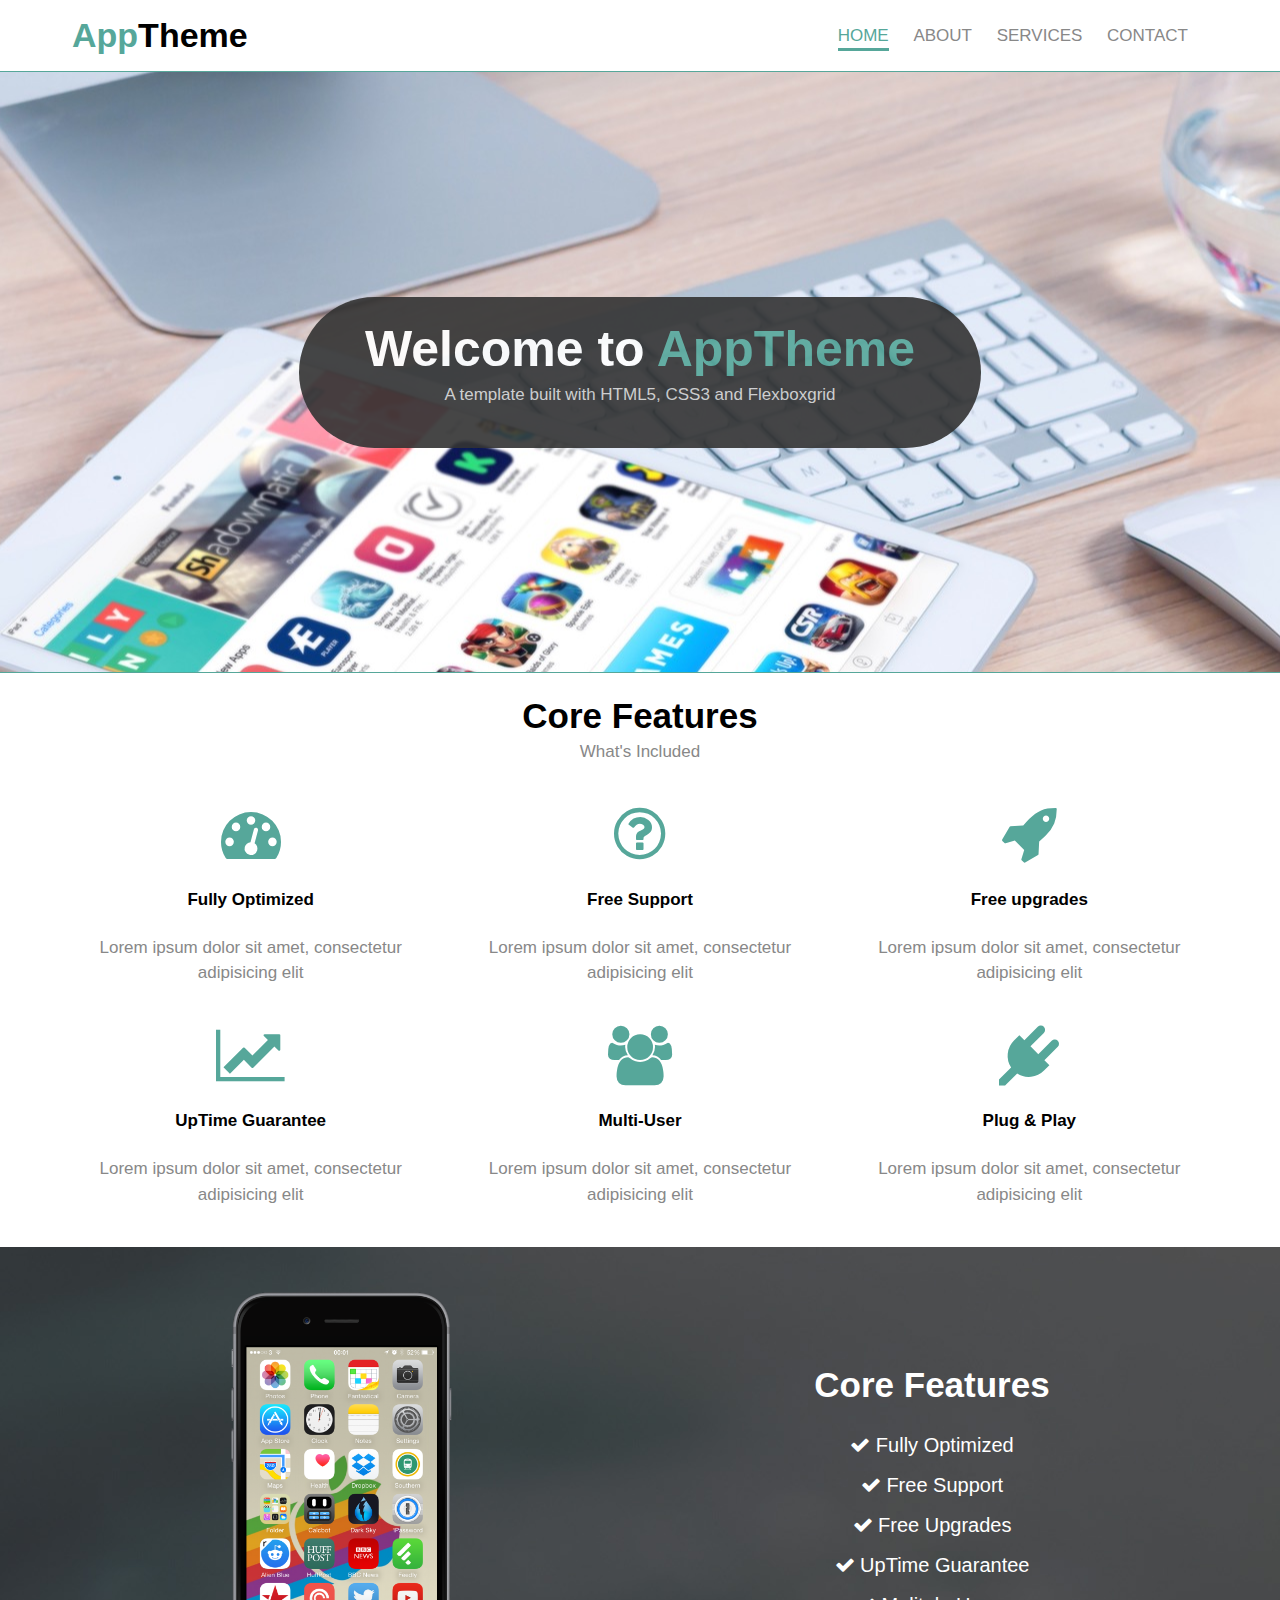
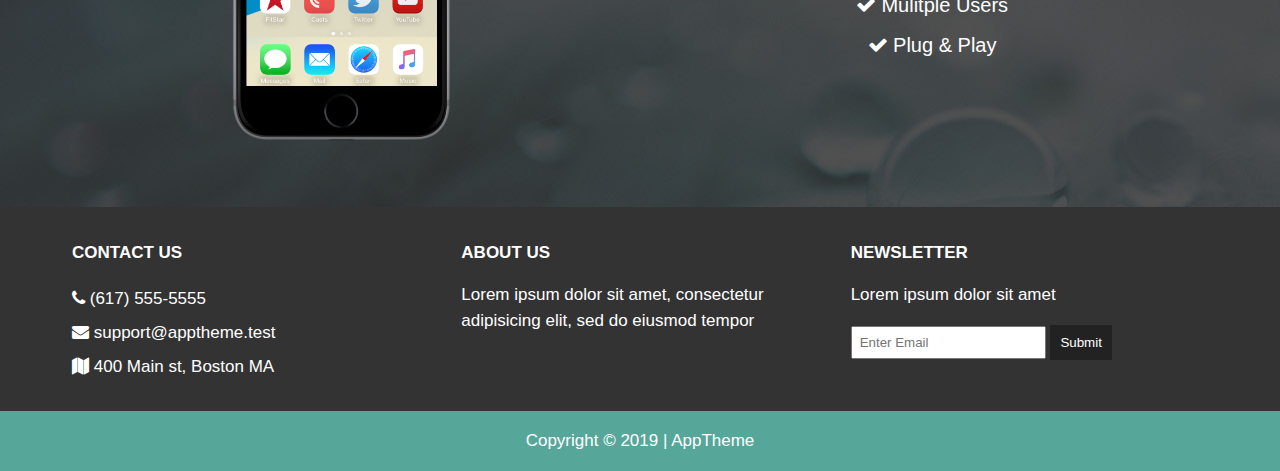
==== AppTheme-webpage/index.html @ 7fffb8e6 "Add files via upload" ====
<!DOCTYPE html>
<html>
  <head>
    <meta charset="utf-8">
    <title>AppTheme</title>
    <link rel="stylesheet" href="css/flexboxgrid.css">
    <link rel="stylesheet" href="css/font-awesome.css">
    <link rel="stylesheet" href="css/style.css">
  </head>
  <body>
    <!-- HEADER -->
    <header id="main-header">
      <div class="container">
        <div class="row end-sm end-md end-lg center-xs middle-xs middle-sm middle-md middle-lg">
          <div class="col-xs-12 col-sm-2 col-md-2 col-lg-2">
            <h1><span class="primary-text">App</span>Theme</h1>
          </div>
          <div class="col-xs-12 col-sm-10 col-md-10 col-lg-10">
            <nav id="navbar">
              <ul>
                <li class="current"><a href="index.html">Home</a></li>
                <li><a href="about.html">About</a></li>
                <li><a href="services.html">Services</a></li>
                <li><a href="contact.html">Contact</a></li>
              </ul>
            </nav>
          </div>
        </div>
      </div>
    </header>

    <!-- SHOWCASE -->
    <section id="showcase">
      <div class="container">
        <div class="row center-xs center-sm center-md center-lg middle-xs middle-sm middle-md middle-lg">
          <div class="col-xs-10 col-sm-10 col-md-10 col-lg-7 showcase-content">
            <h1>Welcome to <span class="primary-text">AppTheme</span></h1>
            <p>A template built with HTML5, CSS3 and Flexboxgrid</p>
          </div>
        </div>
      </div>
    </section>

    <!-- FEATURES -->
    <section id="features">
      <div class="container">
        <div class="row center-xs center-sm center-md center-lg">
          <div class="col-xs-12 col-sm-12 col-md-12 col-lg-12">
            <h2>Core Features</h2>
            <p>What's Included</p>

            <!-- ICON ROW 1 -->
            <div class="row center-xs center-sm center-md center-lg">
              <div class="col-xs-12 col-sm-4 col-md-4 col-lg-4">
                <i class="fa fa-dashboard"></i><br>
                <h4>Fully Optimized</h4>
                <p>Lorem ipsum dolor sit amet, consectetur adipisicing elit</p>
              </div>
              <div class="col-xs-12 col-sm-4 col-md-4 col-lg-4">
                <i class="fa fa-question-circle-o"></i><br>
                <h4>Free Support</h4>
                <p>Lorem ipsum dolor sit amet, consectetur adipisicing elit</p>
              </div>
              <div class="col-xs-12 col-sm-4 col-md-4 col-lg-4">
                <i class="fa fa-rocket"></i><br>
                <h4>Free upgrades</h4>
                <p>Lorem ipsum dolor sit amet, consectetur adipisicing elit</p>
              </div>
            </div>

            <!-- ICON ROW 2 -->
            <div class="row center-xs center-sm center-md center-lg">
              <div class="col-xs-12 col-sm-4 col-md-4 col-lg-4">
                <i class="fa fa-line-chart"></i><br>
                <h4>UpTime Guarantee</h4>
                <p>Lorem ipsum dolor sit amet, consectetur adipisicing elit</p>
              </div>
              <div class="col-xs-12 col-sm-4 col-md-4 col-lg-4">
                <i class="fa fa-users"></i><br>
                <h4>Multi-User</h4>
                <p>Lorem ipsum dolor sit amet, consectetur adipisicing elit</p>
              </div>
              <div class="col-xs-12 col-sm-4 col-md-4 col-lg-4">
                <i class="fa fa-plug"></i><br>
                <h4>Plug & Play</h4>
                <p>Lorem ipsum dolor sit amet, consectetur adipisicing elit</p>
              </div>
            </div>
          </div>
        </div>
      </div>
    </section>

    <!-- INFO SECTION -->
    <section id="info">
      <div class="container">
        <div class="row center-xs center-sm center-md center-lg middle-xs middle-sm middle-md middle-lg">
          <div class="col-xs-12 col-sm-6 col-md-6 col-lg-6">
            <img src="images/iphone.png" alt="">
          </div>
          <div class="col-xs-12 col-sm-6 col-md-6 col-lg-6">
            <h2>Core Features</h2>
            <ul>
              <li><i class="fa fa-check"></i> Fully Optimized</li>
              <li><i class="fa fa-check"></i> Free Support</li>
              <li><i class="fa fa-check"></i> Free Upgrades</li>
              <li><i class="fa fa-check"></i> UpTime Guarantee</li>
              <li><i class="fa fa-check"></i> Mulitple Users</li>
              <li><i class="fa fa-check"></i> Plug & Play</li>
            </ul>
          </div>
        </div>
      </div>
    </section>

    <!-- COMPANY -->
    <section id="company">
      <div class="container">
        <div class="row">
          <div class="col-xs-12 col-sm-4 col-md-4 col-lg-4">
            <h4>Contact Us</h4>
            <ul>
              <li><i class="fa fa-phone"></i> (617) 555-5555</li>
              <li><i class="fa fa-envelope"></i> support@apptheme.test</li>
              <li><i class="fa fa-map"></i> 400 Main st, Boston MA</li>
            </ul>
          </div>
          <div class="col-xs-12 col-sm-4 col-md-4 col-lg-4">
            <h4>About Us</h4>
            <p>Lorem ipsum dolor sit amet, consectetur adipisicing elit, sed do eiusmod tempor</p>
          </div>
          <div class="col-xs-12 col-sm-4 col-md-4 col-lg-4">
            <h4>Newsletter</h4>
            <p>Lorem ipsum dolor sit amet</p>
            <form>
              <input type="text" name="email" placeholder="Enter Email">
              <button type="submit" name="button">Submit</button>
            </form>
          </div>
        </div>
      </div>
    </section>

    <!-- FOOTER -->
    <footer id="main-footer">
      <div class="container">
        <div class="row center-xs center-sm center-md center-lg">
          <div class="col-xs-12 col-sm-12 col-md-12 col-lg-12">
            <p>Copyright &copy; 2019 | AppTheme</p>
          </div>
        </div>
      </div>
    </footer>

  </body>
</html>
---- AppTheme-webpage/css/flexboxgrid.css ----
/* Uncomment and set these variables to customize the grid. */

.container-fluid {
  margin-right: auto;
  margin-left: auto;
  padding-right: 2rem;
  padding-left: 2rem;
}

.row {
  box-sizing: border-box;
  display: -ms-flexbox;
  display: -webkit-box;
  display: flex;
  -ms-flex: 0 1 auto;
  -webkit-box-flex: 0;
  flex: 0 1 auto;
  -ms-flex-direction: row;
  -webkit-box-orient: horizontal;
  -webkit-box-direction: normal;
  flex-direction: row;
  -ms-flex-wrap: wrap;
  flex-wrap: wrap;
  margin-right: -1rem;
  margin-left: -1rem;
}

.row.reverse {
  -ms-flex-direction: row-reverse;
  -webkit-box-orient: horizontal;
  -webkit-box-direction: reverse;
  flex-direction: row-reverse;
}

.col.reverse {
  -ms-flex-direction: column-reverse;
  -webkit-box-orient: vertical;
  -webkit-box-direction: reverse;
  flex-direction: column-reverse;
}

.col-xs,
.col-xs-1,
.col-xs-2,
.col-xs-3,
.col-xs-4,
.col-xs-5,
.col-xs-6,
.col-xs-7,
.col-xs-8,
.col-xs-9,
.col-xs-10,
.col-xs-11,
.col-xs-12 {
  box-sizing: border-box;
  -ms-flex: 0 0 auto;
  -webkit-box-flex: 0;
  flex: 0 0 auto;
  padding-right: 1rem;
  padding-left: 1rem;
}

.col-xs {
  -webkit-flex-grow: 1;
  -ms-flex-positive: 1;
  -webkit-box-flex: 1;
  flex-grow: 1;
  -ms-flex-preferred-size: 0;
  flex-basis: 0;
  max-width: 100%;
}

.col-xs-1 {
  -ms-flex-preferred-size: 8.333%;
  flex-basis: 8.333%;
  max-width: 8.333%;
}

.col-xs-2 {
  -ms-flex-preferred-size: 16.667%;
  flex-basis: 16.667%;
  max-width: 16.667%;
}

.col-xs-3 {
  -ms-flex-preferred-size: 25%;
  flex-basis: 25%;
  max-width: 25%;
}

.col-xs-4 {
  -ms-flex-preferred-size: 33.333%;
  flex-basis: 33.333%;
  max-width: 33.333%;
}

.col-xs-5 {
  -ms-flex-preferred-size: 41.667%;
  flex-basis: 41.667%;
  max-width: 41.667%;
}

.col-xs-6 {
  -ms-flex-preferred-size: 50%;
  flex-basis: 50%;
  max-width: 50%;
}

.col-xs-7 {
  -ms-flex-preferred-size: 58.333%;
  flex-basis: 58.333%;
  max-width: 58.333%;
}

.col-xs-8 {
  -ms-flex-preferred-size: 66.667%;
  flex-basis: 66.667%;
  max-width: 66.667%;
}

.col-xs-9 {
  -ms-flex-preferred-size: 75%;
  flex-basis: 75%;
  max-width: 75%;
}

.col-xs-10 {
  -ms-flex-preferred-size: 83.333%;
  flex-basis: 83.333%;
  max-width: 83.333%;
}

.col-xs-11 {
  -ms-flex-preferred-size: 91.667%;
  flex-basis: 91.667%;
  max-width: 91.667%;
}

.col-xs-12 {
  -ms-flex-preferred-size: 100%;
  flex-basis: 100%;
  max-width: 100%;
}

.col-xs-offset-1 {
  margin-left: 8.333%;
}

.col-xs-offset-2 {
  margin-left: 16.667%;
}

.col-xs-offset-3 {
  margin-left: 25%;
}

.col-xs-offset-4 {
  margin-left: 33.333%;
}

.col-xs-offset-5 {
  margin-left: 41.667%;
}

.col-xs-offset-6 {
  margin-left: 50%;
}

.col-xs-offset-7 {
  margin-left: 58.333%;
}

.col-xs-offset-8 {
  margin-left: 66.667%;
}

.col-xs-offset-9 {
  margin-left: 75%;
}

.col-xs-offset-10 {
  margin-left: 83.333%;
}

.col-xs-offset-11 {
  margin-left: 91.667%;
}

.start-xs {
  -ms-flex-pack: start;
  -webkit-box-pack: start;
  justify-content: flex-start;
  text-align: start;
}

.center-xs {
  -ms-flex-pack: center;
  -webkit-box-pack: center;
  justify-content: center;
  text-align: center;
}

.end-xs {
  -ms-flex-pack: end;
  -webkit-box-pack: end;
  justify-content: flex-end;
  text-align: end;
}

.top-xs {
  -ms-flex-align: start;
  -webkit-box-align: start;
  align-items: flex-start;
}

.middle-xs {
  -ms-flex-align: center;
  -webkit-box-align: center;
  align-items: center;
}

.bottom-xs {
  -ms-flex-align: end;
  -webkit-box-align: end;
  align-items: flex-end;
}

.around-xs {
  -ms-flex-pack: distribute;
  justify-content: space-around;
}

.between-xs {
  -ms-flex-pack: justify;
  -webkit-box-pack: justify;
  justify-content: space-between;
}

.first-xs {
  -ms-flex-order: -1;
  -webkit-box-ordinal-group: 0;
  order: -1;
}

.last-xs {
  -ms-flex-order: 1;
  -webkit-box-ordinal-group: 2;
  order: 1;
}

@media only screen and (min-width: 48em) {
  .container {
    width: 46rem;
  }

  .col-sm,
  .col-sm-1,
  .col-sm-2,
  .col-sm-3,
  .col-sm-4,
  .col-sm-5,
  .col-sm-6,
  .col-sm-7,
  .col-sm-8,
  .col-sm-9,
  .col-sm-10,
  .col-sm-11,
  .col-sm-12 {
    box-sizing: border-box;
    -ms-flex: 0 0 auto;
    -webkit-box-flex: 0;
    flex: 0 0 auto;
    padding-right: 1rem;
    padding-left: 1rem;
  }

  .col-sm {
    -webkit-flex-grow: 1;
    -ms-flex-positive: 1;
    -webkit-box-flex: 1;
    flex-grow: 1;
    -ms-flex-preferred-size: 0;
    flex-basis: 0;
    max-width: 100%;
  }

  .col-sm-1 {
    -ms-flex-preferred-size: 8.333%;
    flex-basis: 8.333%;
    max-width: 8.333%;
  }

  .col-sm-2 {
    -ms-flex-preferred-size: 16.667%;
    flex-basis: 16.667%;
    max-width: 16.667%;
  }

  .col-sm-3 {
    -ms-flex-preferred-size: 25%;
    flex-basis: 25%;
    max-width: 25%;
  }

  .col-sm-4 {
    -ms-flex-preferred-size: 33.333%;
    flex-basis: 33.333%;
    max-width: 33.333%;
  }

  .col-sm-5 {
    -ms-flex-preferred-size: 41.667%;
    flex-basis: 41.667%;
    max-width: 41.667%;
  }

  .col-sm-6 {
    -ms-flex-preferred-size: 50%;
    flex-basis: 50%;
    max-width: 50%;
  }

  .col-sm-7 {
    -ms-flex-preferred-size: 58.333%;
    flex-basis: 58.333%;
    max-width: 58.333%;
  }

  .col-sm-8 {
    -ms-flex-preferred-size: 66.667%;
    flex-basis: 66.667%;
    max-width: 66.667%;
  }

  .col-sm-9 {
    -ms-flex-preferred-size: 75%;
    flex-basis: 75%;
    max-width: 75%;
  }

  .col-sm-10 {
    -ms-flex-preferred-size: 83.333%;
    flex-basis: 83.333%;
    max-width: 83.333%;
  }

  .col-sm-11 {
    -ms-flex-preferred-size: 91.667%;
    flex-basis: 91.667%;
    max-width: 91.667%;
  }

  .col-sm-12 {
    -ms-flex-preferred-size: 100%;
    flex-basis: 100%;
    max-width: 100%;
  }

  .col-sm-offset-1 {
    margin-left: 8.333%;
  }

  .col-sm-offset-2 {
    margin-left: 16.667%;
  }

  .col-sm-offset-3 {
    margin-left: 25%;
  }

  .col-sm-offset-4 {
    margin-left: 33.333%;
  }

  .col-sm-offset-5 {
    margin-left: 41.667%;
  }

  .col-sm-offset-6 {
    margin-left: 50%;
  }

  .col-sm-offset-7 {
    margin-left: 58.333%;
  }

  .col-sm-offset-8 {
    margin-left: 66.667%;
  }

  .col-sm-offset-9 {
    margin-left: 75%;
  }

  .col-sm-offset-10 {
    margin-left: 83.333%;
  }

  .col-sm-offset-11 {
    margin-left: 91.667%;
  }

  .start-sm {
    -ms-flex-pack: start;
    -webkit-box-pack: start;
    justify-content: flex-start;
    text-align: start;
  }

  .center-sm {
    -ms-flex-pack: center;
    -webkit-box-pack: center;
    justify-content: center;
    text-align: center;
  }

  .end-sm {
    -ms-flex-pack: end;
    -webkit-box-pack: end;
    justify-content: flex-end;
    text-align: end;
  }

  .top-sm {
    -ms-flex-align: start;
    -webkit-box-align: start;
    align-items: flex-start;
  }

  .middle-sm {
    -ms-flex-align: center;
    -webkit-box-align: center;
    align-items: center;
  }

  .bottom-sm {
    -ms-flex-align: end;
    -webkit-box-align: end;
    align-items: flex-end;
  }

  .around-sm {
    -ms-flex-pack: distribute;
    justify-content: space-around;
  }

  .between-sm {
    -ms-flex-pack: justify;
    -webkit-box-pack: justify;
    justify-content: space-between;
  }

  .first-sm {
    -ms-flex-order: -1;
    -webkit-box-ordinal-group: 0;
    order: -1;
  }

  .last-sm {
    -ms-flex-order: 1;
    -webkit-box-ordinal-group: 2;
    order: 1;
  }
}

@media only screen and (min-width: 62em) {
  .container {
    width: 61rem;
  }

  .col-md,
  .col-md-1,
  .col-md-2,
  .col-md-3,
  .col-md-4,
  .col-md-5,
  .col-md-6,
  .col-md-7,
  .col-md-8,
  .col-md-9,
  .col-md-10,
  .col-md-11,
  .col-md-12 {
    box-sizing: border-box;
    -ms-flex: 0 0 auto;
    -webkit-box-flex: 0;
    flex: 0 0 auto;
    padding-right: 1rem;
    padding-left: 1rem;
  }

  .col-md {
    -webkit-flex-grow: 1;
    -ms-flex-positive: 1;
    -webkit-box-flex: 1;
    flex-grow: 1;
    -ms-flex-preferred-size: 0;
    flex-basis: 0;
    max-width: 100%;
  }

  .col-md-1 {
    -ms-flex-preferred-size: 8.333%;
    flex-basis: 8.333%;
    max-width: 8.333%;
  }

  .col-md-2 {
    -ms-flex-preferred-size: 16.667%;
    flex-basis: 16.667%;
    max-width: 16.667%;
  }

  .col-md-3 {
    -ms-flex-preferred-size: 25%;
    flex-basis: 25%;
    max-width: 25%;
  }

  .col-md-4 {
    -ms-flex-preferred-size: 33.333%;
    flex-basis: 33.333%;
    max-width: 33.333%;
  }

  .col-md-5 {
    -ms-flex-preferred-size: 41.667%;
    flex-basis: 41.667%;
    max-width: 41.667%;
  }

  .col-md-6 {
    -ms-flex-preferred-size: 50%;
    flex-basis: 50%;
    max-width: 50%;
  }

  .col-md-7 {
    -ms-flex-preferred-size: 58.333%;
    flex-basis: 58.333%;
    max-width: 58.333%;
  }

  .col-md-8 {
    -ms-flex-preferred-size: 66.667%;
    flex-basis: 66.667%;
    max-width: 66.667%;
  }

  .col-md-9 {
    -ms-flex-preferred-size: 75%;
    flex-basis: 75%;
    max-width: 75%;
  }

  .col-md-10 {
    -ms-flex-preferred-size: 83.333%;
    flex-basis: 83.333%;
    max-width: 83.333%;
  }

  .col-md-11 {
    -ms-flex-preferred-size: 91.667%;
    flex-basis: 91.667%;
    max-width: 91.667%;
  }

  .col-md-12 {
    -ms-flex-preferred-size: 100%;
    flex-basis: 100%;
    max-width: 100%;
  }

  .col-md-offset-1 {
    margin-left: 8.333%;
  }

  .col-md-offset-2 {
    margin-left: 16.667%;
  }

  .col-md-offset-3 {
    margin-left: 25%;
  }

  .col-md-offset-4 {
    margin-left: 33.333%;
  }

  .col-md-offset-5 {
    margin-left: 41.667%;
  }

  .col-md-offset-6 {
    margin-left: 50%;
  }

  .col-md-offset-7 {
    margin-left: 58.333%;
  }

  .col-md-offset-8 {
    margin-left: 66.667%;
  }

  .col-md-offset-9 {
    margin-left: 75%;
  }

  .col-md-offset-10 {
    margin-left: 83.333%;
  }

  .col-md-offset-11 {
    margin-left: 91.667%;
  }

  .start-md {
    -ms-flex-pack: start;
    -webkit-box-pack: start;
    justify-content: flex-start;
    text-align: start;
  }

  .center-md {
    -ms-flex-pack: center;
    -webkit-box-pack: center;
    justify-content: center;
    text-align: center;
  }

  .end-md {
    -ms-flex-pack: end;
    -webkit-box-pack: end;
    justify-content: flex-end;
    text-align: end;
  }

  .top-md {
    -ms-flex-align: start;
    -webkit-box-align: start;
    align-items: flex-start;
  }

  .middle-md {
    -ms-flex-align: center;
    -webkit-box-align: center;
    align-items: center;
  }

  .bottom-md {
    -ms-flex-align: end;
    -webkit-box-align: end;
    align-items: flex-end;
  }

  .around-md {
    -ms-flex-pack: distribute;
    justify-content: space-around;
  }

  .between-md {
    -ms-flex-pack: justify;
    -webkit-box-pack: justify;
    justify-content: space-between;
  }

  .first-md {
    -ms-flex-order: -1;
    -webkit-box-ordinal-group: 0;
    order: -1;
  }

  .last-md {
    -ms-flex-order: 1;
    -webkit-box-ordinal-group: 2;
    order: 1;
  }
}

@media only screen and (min-width: 75em) {
  .container {
    width: 71rem;
  }

  .col-lg,
  .col-lg-1,
  .col-lg-2,
  .col-lg-3,
  .col-lg-4,
  .col-lg-5,
  .col-lg-6,
  .col-lg-7,
  .col-lg-8,
  .col-lg-9,
  .col-lg-10,
  .col-lg-11,
  .col-lg-12 {
    box-sizing: border-box;
    -ms-flex: 0 0 auto;
    -webkit-box-flex: 0;
    flex: 0 0 auto;
    padding-right: 1rem;
    padding-left: 1rem;
  }

  .col-lg {
    -webkit-flex-grow: 1;
    -ms-flex-positive: 1;
    -webkit-box-flex: 1;
    flex-grow: 1;
    -ms-flex-preferred-size: 0;
    flex-basis: 0;
    max-width: 100%;
  }

  .col-lg-1 {
    -ms-flex-preferred-size: 8.333%;
    flex-basis: 8.333%;
    max-width: 8.333%;
  }

  .col-lg-2 {
    -ms-flex-preferred-size: 16.667%;
    flex-basis: 16.667%;
    max-width: 16.667%;
  }

  .col-lg-3 {
    -ms-flex-preferred-size: 25%;
    flex-basis: 25%;
    max-width: 25%;
  }

  .col-lg-4 {
    -ms-flex-preferred-size: 33.333%;
    flex-basis: 33.333%;
    max-width: 33.333%;
  }

  .col-lg-5 {
    -ms-flex-preferred-size: 41.667%;
    flex-basis: 41.667%;
    max-width: 41.667%;
  }

  .col-lg-6 {
    -ms-flex-preferred-size: 50%;
    flex-basis: 50%;
    max-width: 50%;
  }

  .col-lg-7 {
    -ms-flex-preferred-size: 58.333%;
    flex-basis: 58.333%;
    max-width: 58.333%;
  }

  .col-lg-8 {
    -ms-flex-preferred-size: 66.667%;
    flex-basis: 66.667%;
    max-width: 66.667%;
  }

  .col-lg-9 {
    -ms-flex-preferred-size: 75%;
    flex-basis: 75%;
    max-width: 75%;
  }

  .col-lg-10 {
    -ms-flex-preferred-size: 83.333%;
    flex-basis: 83.333%;
    max-width: 83.333%;
  }

  .col-lg-11 {
    -ms-flex-preferred-size: 91.667%;
    flex-basis: 91.667%;
    max-width: 91.667%;
  }

  .col-lg-12 {
    -ms-flex-preferred-size: 100%;
    flex-basis: 100%;
    max-width: 100%;
  }

  .col-lg-offset-1 {
    margin-left: 8.333%;
  }

  .col-lg-offset-2 {
    margin-left: 16.667%;
  }

  .col-lg-offset-3 {
    margin-left: 25%;
  }

  .col-lg-offset-4 {
    margin-left: 33.333%;
  }

  .col-lg-offset-5 {
    margin-left: 41.667%;
  }

  .col-lg-offset-6 {
    margin-left: 50%;
  }

  .col-lg-offset-7 {
    margin-left: 58.333%;
  }

  .col-lg-offset-8 {
    margin-left: 66.667%;
  }

  .col-lg-offset-9 {
    margin-left: 75%;
  }

  .col-lg-offset-10 {
    margin-left: 83.333%;
  }

  .col-lg-offset-11 {
    margin-left: 91.667%;
  }

  .start-lg {
    -ms-flex-pack: start;
    -webkit-box-pack: start;
    justify-content: flex-start;
    text-align: start;
  }

  .center-lg {
    -ms-flex-pack: center;
    -webkit-box-pack: center;
    justify-content: center;
    text-align: center;
  }

  .end-lg {
    -ms-flex-pack: end;
    -webkit-box-pack: end;
    justify-content: flex-end;
    text-align: end;
  }

  .top-lg {
    -ms-flex-align: start;
    -webkit-box-align: start;
    align-items: flex-start;
  }

  .middle-lg {
    -ms-flex-align: center;
    -webkit-box-align: center;
    align-items: center;
  }

  .bottom-lg {
    -ms-flex-align: end;
    -webkit-box-align: end;
    align-items: flex-end;
  }

  .around-lg {
    -ms-flex-pack: distribute;
    justify-content: space-around;
  }

  .between-lg {
    -ms-flex-pack: justify;
    -webkit-box-pack: justify;
    justify-content: space-between;
  }

  .first-lg {
    -ms-flex-order: -1;
    -webkit-box-ordinal-group: 0;
    order: -1;
  }

  .last-lg {
    -ms-flex-order: 1;
    -webkit-box-ordinal-group: 2;
    order: 1;
  }
}
---- AppTheme-webpage/css/style.css ----
body{
  font-family:'Open-sans', sans-serif;
  font-size:17px;
  line-height:1.5em;
  margin:0;
  padding:0;
}

img{
  width:100%;
}

.container{
  margin:auto;
}

/* COMMON CLASSES */
.primary-text{
  color:#56a79a;
}

.primary-background{
  background:#56a79a;
}

/* HEADER */
#main-header{
  border-bottom:1px solid #56a79a;
}

/* NAVBAR */
#navbar{
  text-transform:uppercase;
}

#navbar li{
  display:inline;
  padding-right:20px;
  list-style:none;
}

#navbar a{
  text-decoration:none;
  color:#888;
}

#navbar li.current a, #navbar a:hover{
  color:#56a79a;
  border-bottom: 3px solid #56a79a;
  padding-bottom:3px;
}

/* SHOWCASE */
#showcase{
  background:url('../images/showcase.jpg') no-repeat center center;
  border-bottom:1px solid #56a79a;
  margin-bottom:30px;
}

#showcase .row{
  height:600px;
}

#showcase h1{
  font-size:50px;
  margin:0;
  padding-bottom:20px;
}

#showcase p{
  color:#ccc;
  margin:0;
}

#showcase .showcase-content{
  background:#333;
  color:#fff;
  border-radius:90px;
  padding:40px;
  opacity:0.9;
}

/* FEATURES */
#features h2{
  font-size:35px;
  margin:0;
  padding-bottom:10px;
}

#features p{
  color:#888;
  margin:0;
  margin-bottom:40px;
}

#features .fa{
  font-size:60px;
  color:#56a79a;
}

/* INFO */
#info{
  background:#333 url('../images/info-bg.jpg') no-repeat;
  color:#fff;
}

#info h2{
  font-size:35px;
  margin:0;
  padding-bottom:10px;
}

#info ul{
  list-style:none;
  padding:0;
}

#info li{
  line-height:2em;
  font-size:20px;
}

/* COMPANY */
#company{
  background:#333;
  color:#fff;
  padding:10px 0;
}

#company h4{
  text-transform:uppercase;
  margin-bottom:0;
}

#company ul{
  padding:0;
  list-style:none;
  line-height:2em;
}

#company input[type="text"]{
  padding:7px;
}

#company button{
  background:#222;
  color:#fff;
  padding:10px;
  border:0;
}

/* FOOTER */
#main-footer{
  background:#56a79a;
  color:#fff;
}

/* PAGE */
#page{
  margin-bottom:40px;
}

/* SERVICES */
.services ul li{
  list-style:none;
  padding:10px;
}

.services ul li:nth-child(odd){
  background:#333;
  color:#fff;
}

.services ul li:nth-child(even){
  background:#56a79a;
  color:#fff;
}

/* CONTACT */
.contact form{
  background:#333;
  color:#fff;
  padding:20px;
}

.contact form input[type="text"]{
  width:50%;
  height:30px;
  margin-bottom:10px;
}

.contact form textarea{
  width:50%;
  height:100px;
}

.contact form button{
  width:50%;
  padding:10px 0;
  border:0;
  background:#222;
  color:#fff;
}

.contact form label{
  text-transform:uppercase;
}

/* MEDIA QUERIES */
@media(max-width:800px){
  #showcase h1{
    font-size:30px;
  }
}

@media(max-width:500px){
  #showcase .showcase-content{
    padding:40px 10px;
  }
}
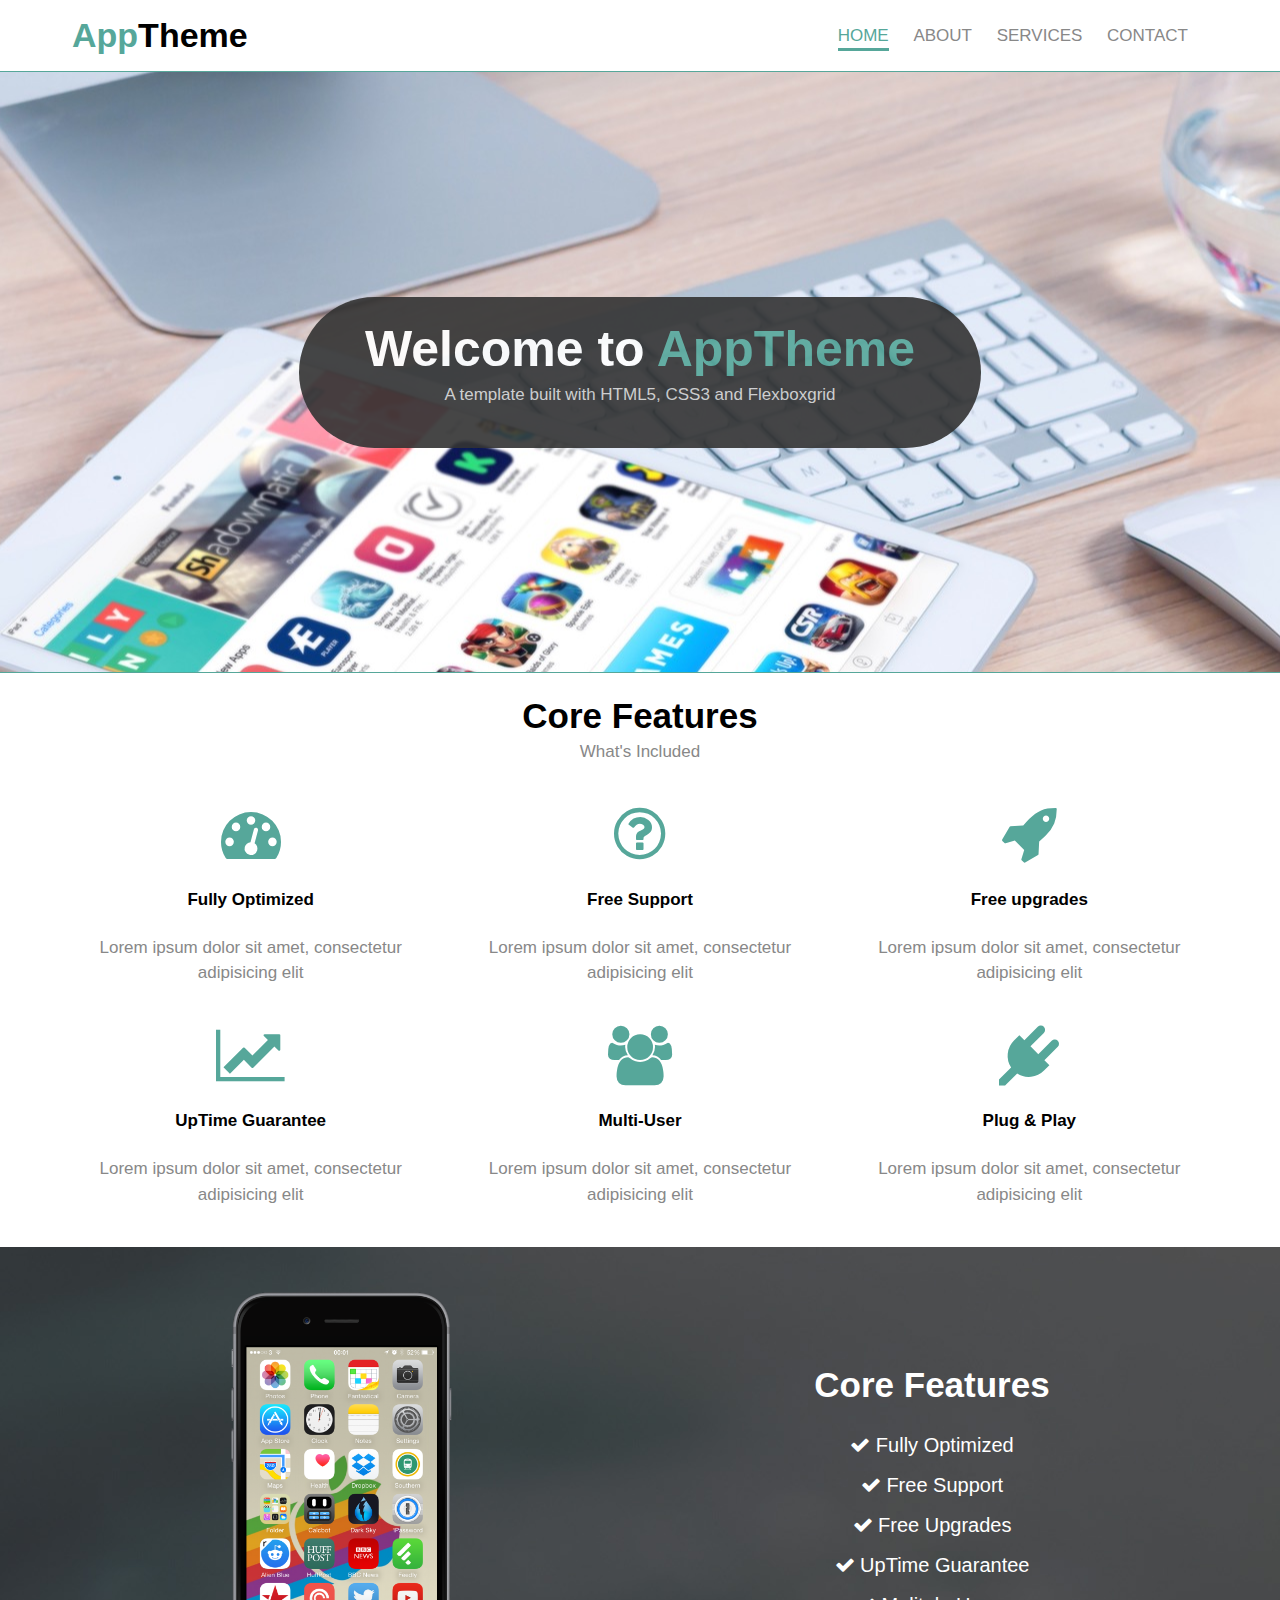
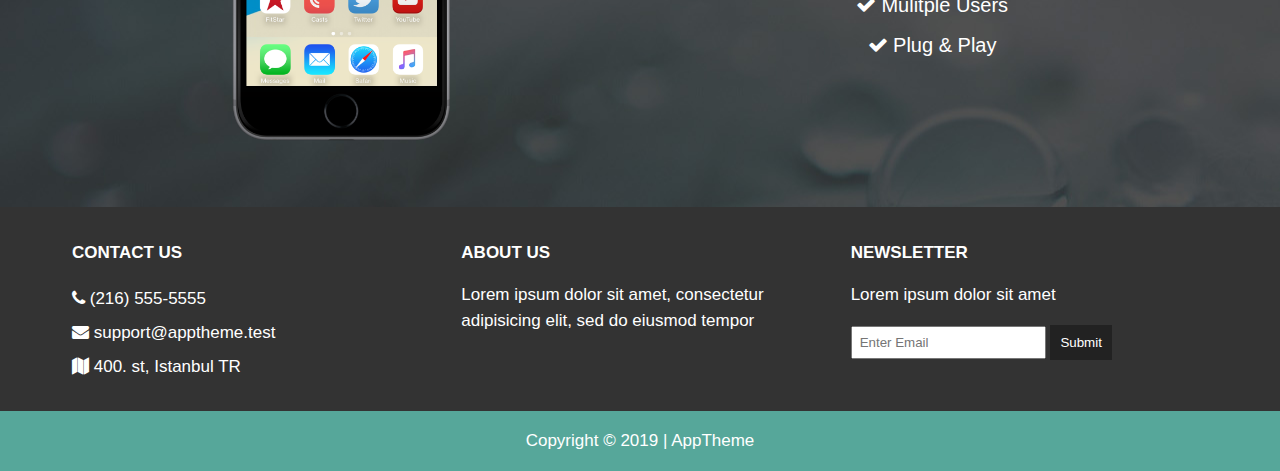
==== commit 3b050f2c: "Update index.html" ====
--- a/AppTheme-webpage/index.html
+++ b/AppTheme-webpage/index.html
@@ -120,9 +120,9 @@
           <div class="col-xs-12 col-sm-4 col-md-4 col-lg-4">
             <h4>Contact Us</h4>
             <ul>
-              <li><i class="fa fa-phone"></i> (617) 555-5555</li>
+              <li><i class="fa fa-phone"></i> (216) 555-5555</li>
               <li><i class="fa fa-envelope"></i> support@apptheme.test</li>
-              <li><i class="fa fa-map"></i> 400 Main st, Boston MA</li>
+              <li><i class="fa fa-map"></i> 400. st, Istanbul TR</li>
             </ul>
           </div>
           <div class="col-xs-12 col-sm-4 col-md-4 col-lg-4">
